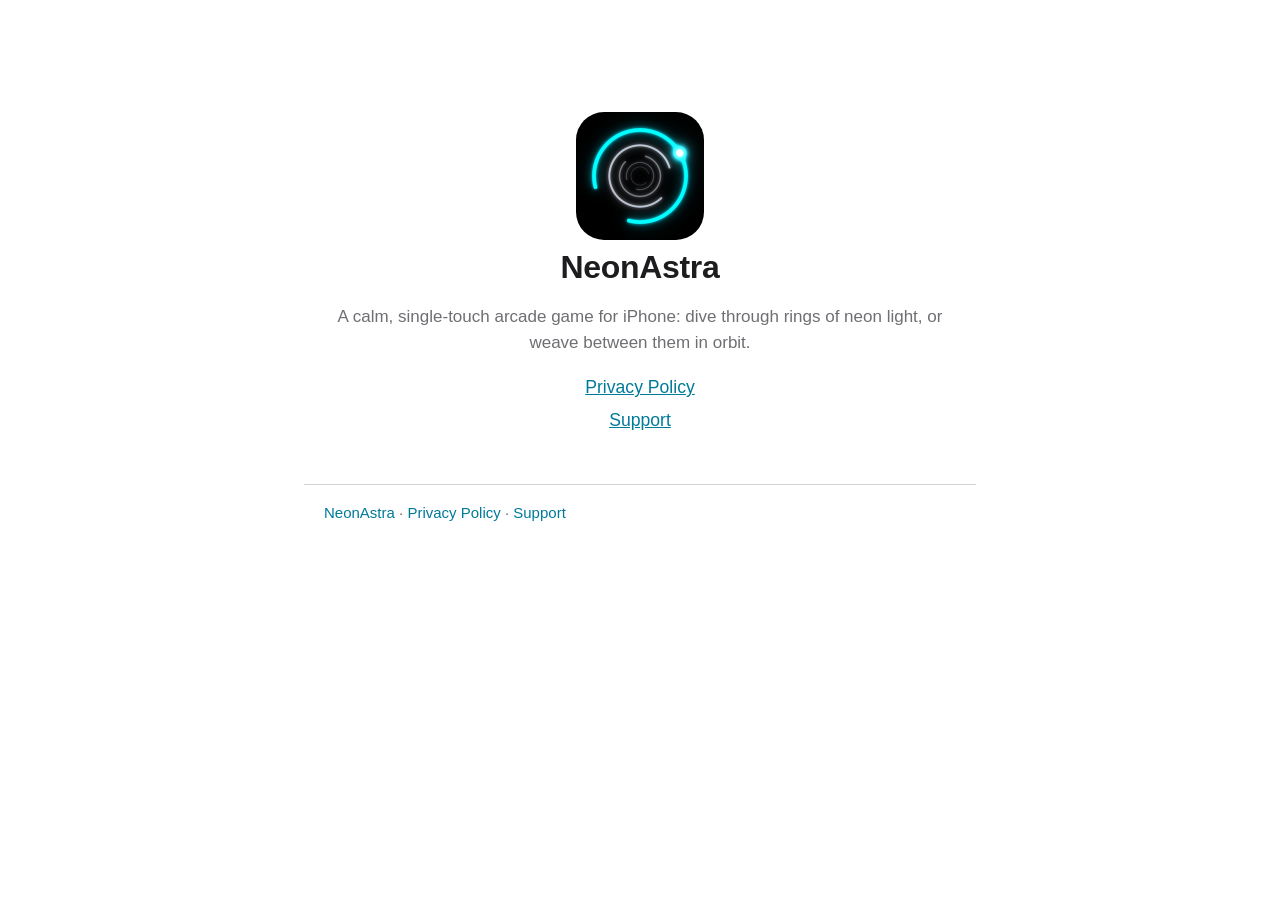
==== index.html @ d91a0239 "NeonAstra privacy policy and support pages Generated from docs/legal in the game's repository by scr" ====
<!doctype html>
<html lang="en">
<head>
<meta charset="utf-8">
<meta name="viewport" content="width=device-width, initial-scale=1">
<meta name="color-scheme" content="light dark">
<title>NeonAstra</title>
<meta name="description" content="NeonAstra: privacy policy and support.">
<link rel="icon" href="icon.png">
<link rel="apple-touch-icon" href="icon.png">
<link rel="stylesheet" href="style.css">
</head>
<body>
<main>
<div class="home">
<img src="icon.png" alt="NeonAstra app icon" width="128" height="128">
<h1>NeonAstra</h1>
<p>A calm, single-touch arcade game for iPhone: dive through rings of neon light, or weave between them in orbit.</p>
<ul class="links">
<li><a href="privacy/">Privacy Policy</a></li>
<li><a href="support/">Support</a></li>
</ul>
</div>
</main>
<footer><a href="./">NeonAstra</a> · <a href="privacy/">Privacy Policy</a> · <a href="support/">Support</a></footer>
</body>
</html>
---- style.css ----
:root {
  --text: #1d1d1f; --secondary: #6e6e73; --background: #ffffff; --accent: #007A99; --rule: #d2d2d7;
}
@media (prefers-color-scheme: dark) {
  :root { --text: #f5f5f7; --secondary: #a1a1a6; --background: #000000; --accent: #33D6FF; --rule: #3a3a3c; }
}
* { box-sizing: border-box; }
body {
  margin: 0; background: var(--background); color: var(--text);
  font: 17px/1.55 -apple-system, BlinkMacSystemFont, "SF Pro Text", "Helvetica Neue", Helvetica, Arial, sans-serif;
  -webkit-text-size-adjust: 100%;
}
main, footer { max-width: 42rem; margin: 0 auto; padding: 0 20px; }
main { padding-top: 48px; padding-bottom: 32px; }
h1 { font-size: 2rem; line-height: 1.2; margin: 0 0 0.25em; letter-spacing: -0.01em; }
h2 { font-size: 1.25rem; margin: 2em 0 0.5em; }
p, li { overflow-wrap: anywhere; }
ul { padding-left: 1.25em; }
li { margin: 0.35em 0; }
li ul { margin: 0.25em 0; }
a { color: var(--accent); }
footer { border-top: 1px solid var(--rule); padding-top: 16px; padding-bottom: 48px; color: var(--secondary); font-size: 15px; }
footer a { text-decoration: none; }
.home { text-align: center; padding-top: 64px; }
.home img { width: 128px; height: 128px; border-radius: 28px; }
.home p { color: var(--secondary); }
.links { list-style: none; padding: 0; font-size: 1.1rem; }
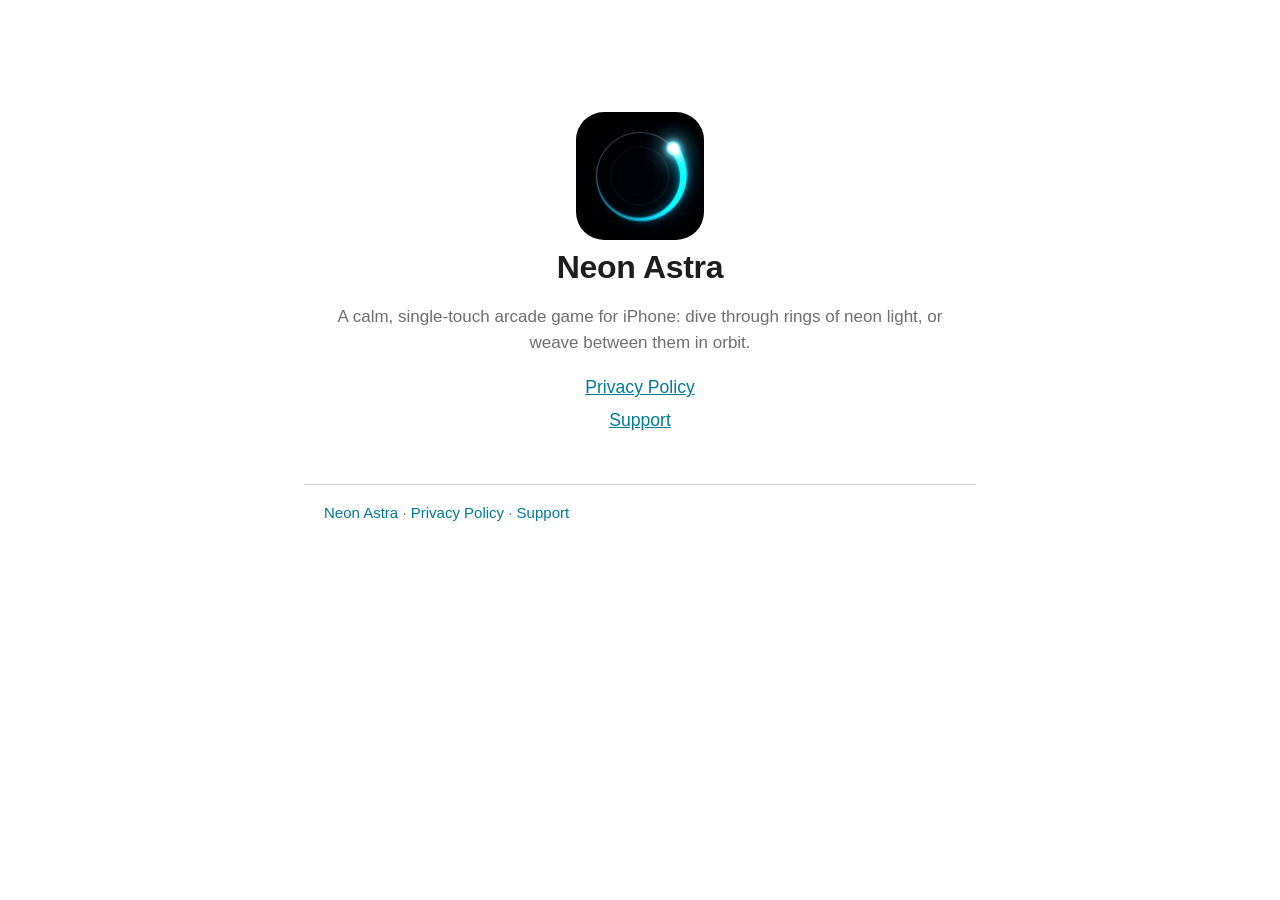
==== commit b375d4b0: "Product name written "Neon Astra" (with a space) on every page Co-Authored-By: Claude Opus 5.5 <nore" ====
--- a/index.html
+++ b/index.html
@@ -4,8 +4,8 @@
 <meta charset="utf-8">
 <meta name="viewport" content="width=device-width, initial-scale=1">
 <meta name="color-scheme" content="light dark">
-<title>NeonAstra</title>
-<meta name="description" content="NeonAstra: privacy policy and support.">
+<title>Neon Astra</title>
+<meta name="description" content="Neon Astra: privacy policy and support.">
 <link rel="icon" href="icon.png">
 <link rel="apple-touch-icon" href="icon.png">
 <link rel="stylesheet" href="style.css">
@@ -13,8 +13,8 @@
 <body>
 <main>
 <div class="home">
-<img src="icon.png" alt="NeonAstra app icon" width="128" height="128">
-<h1>NeonAstra</h1>
+<img src="icon.png" alt="Neon Astra app icon" width="128" height="128">
+<h1>Neon Astra</h1>
 <p>A calm, single-touch arcade game for iPhone: dive through rings of neon light, or weave between them in orbit.</p>
 <ul class="links">
 <li><a href="privacy/">Privacy Policy</a></li>
@@ -22,6 +22,6 @@
 </ul>
 </div>
 </main>
-<footer><a href="./">NeonAstra</a> · <a href="privacy/">Privacy Policy</a> · <a href="support/">Support</a></footer>
+<footer><a href="./">Neon Astra</a> · <a href="privacy/">Privacy Policy</a> · <a href="support/">Support</a></footer>
 </body>
 </html>
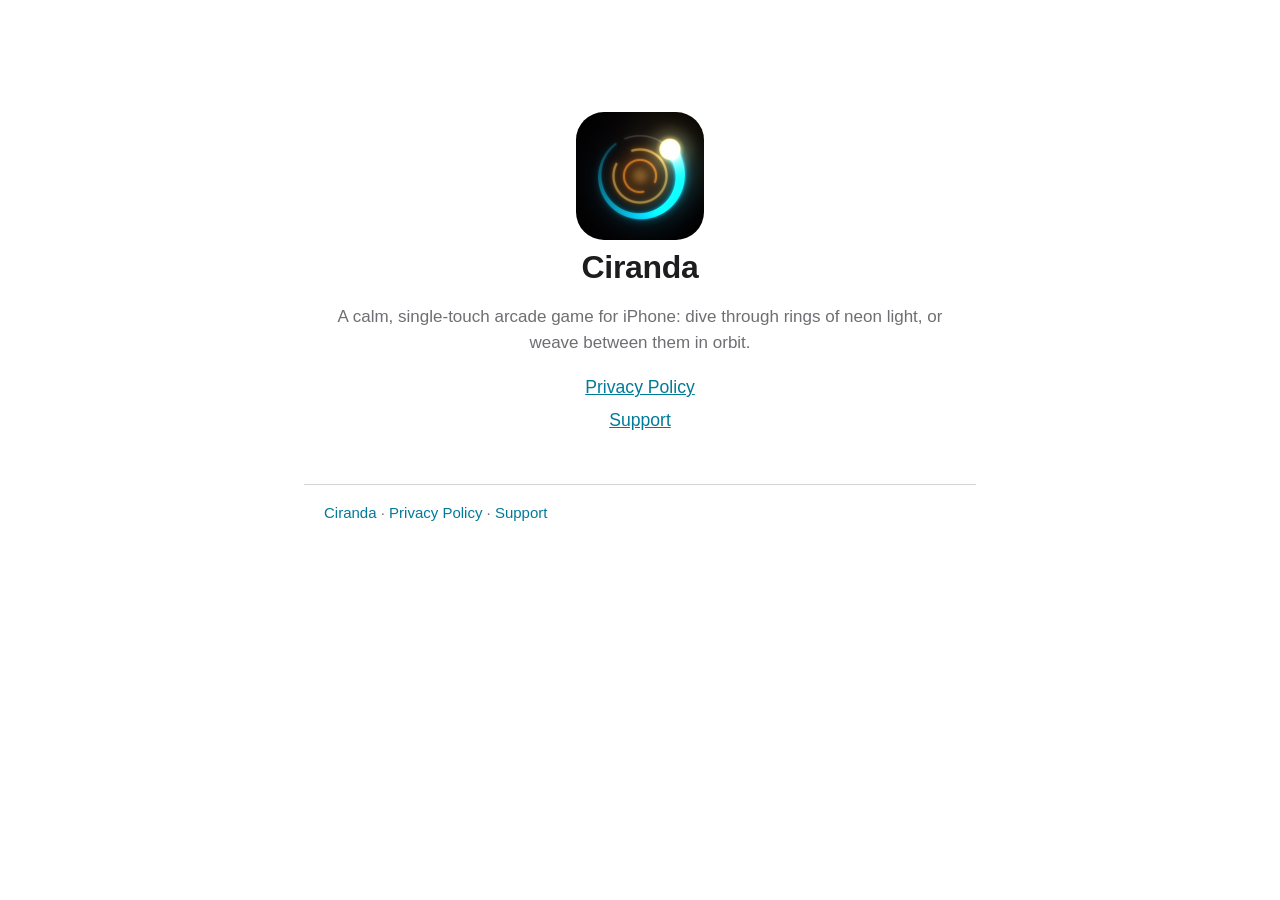
==== commit c0d1d5d2: "Ciranda: new name and icon, Game Center removed Co-Authored-By: Claude Opus 5.5 <noreply@anthropic.c" ====
--- a/index.html
+++ b/index.html
@@ -4,8 +4,8 @@
 <meta charset="utf-8">
 <meta name="viewport" content="width=device-width, initial-scale=1">
 <meta name="color-scheme" content="light dark">
-<title>Neon Astra</title>
-<meta name="description" content="Neon Astra: privacy policy and support.">
+<title>Ciranda</title>
+<meta name="description" content="Ciranda: privacy policy and support.">
 <link rel="icon" href="icon.png">
 <link rel="apple-touch-icon" href="icon.png">
 <link rel="stylesheet" href="style.css">
@@ -13,8 +13,8 @@
 <body>
 <main>
 <div class="home">
-<img src="icon.png" alt="Neon Astra app icon" width="128" height="128">
-<h1>Neon Astra</h1>
+<img src="icon.png" alt="Ciranda app icon" width="128" height="128">
+<h1>Ciranda</h1>
 <p>A calm, single-touch arcade game for iPhone: dive through rings of neon light, or weave between them in orbit.</p>
 <ul class="links">
 <li><a href="privacy/">Privacy Policy</a></li>
@@ -22,6 +22,6 @@
 </ul>
 </div>
 </main>
-<footer><a href="./">Neon Astra</a> · <a href="privacy/">Privacy Policy</a> · <a href="support/">Support</a></footer>
+<footer><a href="./">Ciranda</a> · <a href="privacy/">Privacy Policy</a> · <a href="support/">Support</a></footer>
 </body>
 </html>
